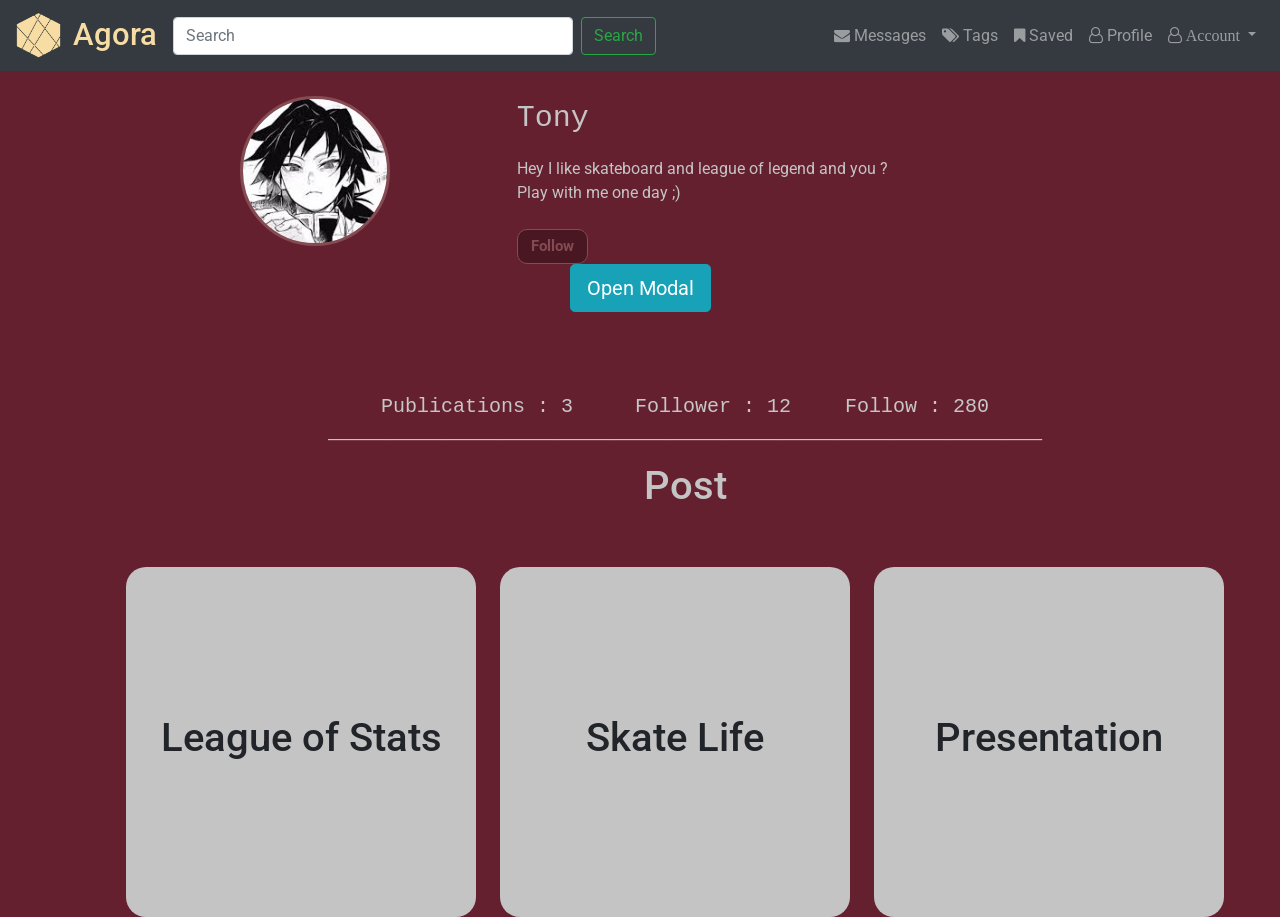
==== otherUser.html @ f969e2b1 "Tags_finals" ====
<!DOCTYPE html>
<html lang='fr'>

<head>
    <title>User Tony</title>
    <meta charset='UTF-8' />
    <link rel='stylesheet' type="text/css" href='css/profil.css' />
    <link rel='stylesheet' type="text/css" href='css/main.css' />
    <link rel='stylesheet' type="text/css" href='css/bootstrap/bootstrap.css' />
    <link rel='shortcut icon' type="image/png" href='./images/logo.png' />
    <script type="text/javascript" src="js/otherUser.js"></script>
    <link rel='shortcut icon' href='./images/logo.png' />
    <link rel="stylesheet" href="https://fonts.googleapis.com/css?family=Roboto|Varela+Round">
    <link rel='stylesheet' type="text/css" href='css/bootstrap/bootstrap.css' />
    <link rel="stylesheet" href="https://fonts.googleapis.com/icon?family=Material+Icons">
    <link rel="stylesheet" href="https://maxcdn.bootstrapcdn.com/font-awesome/4.7.0/css/font-awesome.min.css">
    <script src="https://code.jquery.com/jquery-3.5.1.min.js"></script>
    <script src="https://cdn.jsdelivr.net/npm/popper.js@1.16.0/dist/umd/popper.min.js"></script>
    <script src="https://stackpath.bootstrapcdn.com/bootstrap/4.5.0/js/bootstrap.min.js"></script>


    <link rel='stylesheet' href='./css/navbar.css' />
    <script src="js/scriptNavBar.js"> </script>

</head>


<body>
    <nav class="navbar navbar-expand-xl navbar-dark bg-dark">
        <a href="./index.html" class="navbar-brand">
            <img src="./images/logo.png" width="45" height="45" alt="" />
            <h1 style="display: inline; vertical-align: middle;">Agora</h1>
        </a>


        <button type="button" class="navbar-toggler collapsed" data-toggle="collapse" data-target="#navbarCollapse" aria-expanded="false">
                <span class="navbar-toggler-icon"></span>
            </button>
        <!-- Collection of nav links, forms, and other content for toggling -->

        <form class="form-inline">
            <input class="form-control mr-sm-2" type="search" placeholder="Search" aria-label="Search" style="width: 400px;" onfocus="showsearch()" onfocusout="hidesearch()">
            <button class=" btn btn-outline-success my-2 my-sm-0 " type="submit ">Search</button>
        </form>

        <div id="navbarCollapse " class="navbar-collapse justify-content-start collapse">

            <form class="navbar-form form-inline " form_signature="16474143355621859656 ">
                <div class="input-group search-box ">
                    <input type="text " id="search " class="form-control " placeholder="Search here... " field_signature="4273170279 " form_signature="16474143355621859656 ">
                    <span class="input-group-addon "><i class="material-icons "></i></span>
                </div>
            </form>




            <div class="navbar-nav ml-auto ">
                <ul class="nav navbar-nav navbar-right ">

                    <li class="nav-item ">
                        <a class="nav-link " href="conversation.html ">
                            <i class="fa fa-envelope "></i> Messages</a>
                    </li>
                    <li class="nav-item ">
                        <a class="nav-link " href="tags.html">
                            <i class="fa fa-tags "></i> Tags

                        </a>
                    </li>
                    <li class="nav-item ">
                        <a class="nav-link " href="signet.html ">
                            <i class="fa fa-bookmark "></i> Saved</a>
                    </li>
                    <li class="nav-item ">
                        <a class="nav-link " href="profil.html ">
                            <i class="fa fa-user-o "></i> Profile</a>
                    </li>
                </ul>
                <div class="nav-item dropdown">
                    <a href="# " data-toggle="dropdown" class="nav-item nav-link dropdown-toggle user-action " aria-expanded="false "><i class="fa fa-user-o "> Account</i> <b class="caret "></b></a>
                    <div class="dropdown-menu ">
                        <a href="settings.html " class="dropdown-item "><i class="fa fa-sliders "></i> Settings</a>
                        <div class="divider dropdown-divider "></div>
                        <a href="register.html" class="dropdown-item "><i class="fa fa-sign-out "></i> Logout</a>
                    </div>
                </div>
            </div>
        </div>
    </nav>

    <div id="search-box-div" class="search-box">
        <ul>
            <li><a href="otherUser.html">User 1</a></li>
            <li><a href="#">User 2</a></li>

            <li><a href="#">User 3</a></li>
        </ul>
    </div>


<div class="test">
         <div class="bio">
            <div class="row">
                <div class="col-4">
                    <div class="picture-other"></div>
                </div>
                <div class="col-8">
                    <p class="title">Tony</p>
                    <a>Hey</a>
                    <a>I like skateboard and league of legend and you ? </a> <br>
                    <a>Play with me one day ;)</a>
                    <br><br>
                    <button id="button-follow" class="btn-follow" type"button" onclick="change_follow_to_unfollow()">Follow</button>
                </div>
            </div>
        </div>
</div>
   

    <center>
        <div class="container">
        <!-- Trigger the modal with a button -->
        <button type="button" class="btn btn-info btn-lg" data-toggle="modal" data-target="#myModal">Open Modal</button>
    
        <!-- Modal -->
        <div class="modal fade" id="myModal" role="dialog">
            <div class="modal-dialog">
    
                <!-- Modal content-->
                <div class="modal-content">
                    <div class="modal-header">
                        <button type="button" class="close" data-dismiss="modal">&times;</button>
                        <h4 class="modal-title">Modal Header</h4>
                    </div>
                    <div class="modal-body">
                        <div class="custom-search"></div>
                        <input class="form-control" type="text" placeholder="Default input" oninput="dislikeTagFromPeople()"
                            id="inputTag">
                        <div id="listTags">
                            <h3>This is the list of tags :</h3>
                        </div>
                        <div class="modal-footer">
                            <button type="button" class="btn btn-default" data-dismiss="modal">Close</button>
                        </div>
                    </div>
    
                </div>
            </div>
        </div>
        <div class="inside">
        <div class="inside">
            <a class="subtitle">Publications : 3 </a>
            <a class="subtitle2">Follower : 12</a>
            <a class="subtitle2">Follow : 280</a>
            <p style="color : #c4c4c4;">______________________________________________________________________________________________________</p>
            <h1 style="color : #c4c4c4;">Post</h1>
            <br>
            <div class="post">
                <h1>League of Stats</h1>
                <div class="overlay">
                    <p>Stat League Of Legend</p>
                </div> 
            </div>
    
            <div class="post">
                <h1>Skate Life</h1>
                <div class="overlay">
                    <div class="in_overlay">
                        <p>My best skateboard trick</p>
                    </div>
                </div> 
            </div>
    
            <div class="post">
                <h1>Presentation</h1>
                <div class="overlay">
                    <div class="in_overlay">
                        <p>Hey I'm tony</p>
                    </div>
                </div> 
            </div>
            
        </div>
    </center>


</body>

<footer>

</footer>
---- css/profil.css ----
body
{
  background-color: #652030;
}
.contour
{
    background-color: #652030;
    border: 1px solid;
    border-radius: 1px;
    border-color: #c6c6c6;
    padding: 10px;
    margin-right: 140px;

}
.picture
{
    display: block;
    width: 150px;
    height:150px;
    background-color: cornsilk;
    border-radius: 100px;
    background-image: url('../images/profil.png');
    background-position: center;
    background-size: 450px;
    background-repeat: no-repeat;
    
    border: 3px solid ;
    border-color: #844b52;
}
.picture-other
{
    display: block;
    width: 150px;
    height:150px;
    background-color: cornsilk;
    border-radius: 100px;
    background-image: url('../images/icone1.jpg');
    background-position: top;
    background-size: 200px;
    background-repeat: no-repeat;
    
    border: 3px solid ;
    border-color: #844b52;
}
.inside
{
    width: 1200px;
    margin-top:80px;
}
.post
{
    display: inline-flex;
    justify-content: center;
    align-items: center;
    width: 350px;
    height:350px;
    background-color: #c4c4c4;
    border-radius: 20px;
    margin-top: 25px;
    margin-right: 20px;
}
.title
{
    font-family: "Courier New", Courier, monospace;
    font-size: 30px;
}
.subtitle
{
    font-family: "Courier New", Courier, monospace;
    font-size: 20px;
    color : #c6c6c6;
}
.subtitle2
{
    font-family: "Courier New", Courier, monospace;
    font-size: 20px;
    color : #c6c6c6;
    margin-left: 50px;
}

.overlay 
{
    position: absolute;
    display: flex;
    justify-content: center;
    align-items: center;
    width: 350px;
    height:350px;
    opacity: 0;
    transition: .5s ease;
    background-color: #e2e2e2;
    border-radius: 20px;
    z-index: 1;
    overflow:scroll;
 
  }


  .overlay::-webkit-scrollbar 
  {
    display: none;
  }
  .post:hover .overlay 
  {
    opacity: 1;
  }

  .overlay p
  {
      font-size: 30px;
  } 
.bio
{
    margin-left: auto;
    margin-right: auto;
    margin-top:25px;
    /* background-color: #9b5860; */
    height: auto;
    width: 800px;
    border-radius: 5px;
    color : #c4c4c4;

}

.btn-follow
{
    background-color: #491722;
    border: 1px solid #844b52;
    color: #844b52;
    padding: 5px 13px;
    border-radius: 10px;
    font-size: 15px;
    font-weight: bold;
}

.btn-follow:hover 
{
    color: #fff;
    background-color: #8c676f;
    border-color: #8c676f;
}

.btn-follow:focus
{
    outline: 0;
}
---- css/main.css ----
.ensembleTourniquer
{
    box-sizing: border-box;
    display: block;
}
.tourniquer
{
    display: flex;
    position: relative;
    margin-top: -100px;
    margin-right: auto;
    margin-bottom: 0px;
    margin-left: auto;
    width: 1192px;
    height: 465px;
}

.left-slide
{
    box-sizing: border-box;
    width: 845px;
    height: 100%;
    position: absolute;
    top: 0;
    left: 185px;
    transition: all 0.3s;
    transform: translate3d(-237px, 0, 0) scale(0.87);
    opacity: 1;
    z-index: 1;
    transition: all 0.3s;
    transition-property: all;
    transition-duration: 0.3s;
    transition-timing-function: ease;
    transition-delay: 0s;
    filter: brightness(.9);
}

.vide
{
    box-sizing: border-box;
    width: 845px;
    height: 100%;
    position: absolute;
    top: 0;
    left: 185px;
    transition: all 0.3s;
    transform: translate3d(-237px, 0, 0) scale(0.87);
    opacity: 0;
    z-index: 1;
    transition: all 0.3s;
    transition-property: all;
    transition-duration: 0.3s;
    transition-timing-function: ease;
    transition-delay: 0s;
    filter: brightness(.9);
}

.right-slide
{
    box-sizing: border-box;
    width: 845px;
    height: 100%;
    position: absolute;
    top: 0;
    left: 185px;
    transition: all 0.3s;
        transform: translate3d(237px, 0, 0) scale(0.87);
    opacity: 1;
    z-index: 1;
        transition: all 0.3s;
    transition-property: all;
    transition-duration: 0.3s;
    transition-timing-function: ease;
    transition-delay: 0s;
    filter: brightness(.9);
}
.mid-slide
{
    box-sizing: border-box;
    width: 845px;
    height: 100%;
    opacity: 1;
    position: absolute;
    top: 0;
    left: 185px;
    transition: all 0.3s;
    transform: translate3d(0, 0, 0) scale(1);
    z-index: 2;
    transition: all 0.3s;
    transition-property: all;
    transition-duration: 0.3s;
    transition-timing-function: ease;
    transition-delay: 0s;
}
.slide-vide
{
    opacity: 0;
}

.arrow
{
    transform: scale(0.1);
    display: block;
    transition: 0.2s;
}

.arrow-left
{
    position: absolute; left: 2em;
}

.arrow-left:hover
{
    transform: scale(0.12) translateX(-100px);
}

.arrow-left:active
{
    transform: scale(0.15) translateX(-150px);
}

.arrow-right
{
    position: absolute; right: 2em;
}

.arrow-right:hover
{
    transform: scale(0.12) translateX(100px);
}

.arrow-right:active
{
    transform: scale(0.15) translateX(150px);
}

textarea {
    resize: none;
    height:80%;
    width: 80%;
  }
---- css/navbar.css ----
/*@import "https://use.fontawesome.com/releases/v5.5.0/css/all.css";*/

body {
    margin: 0;
}

nav {
    margin: 0px;
}

a.navbar-brand>h1 {
    display: inline;
    font-size: 23pt;
    vertical-align: middle;
    color: #f7dda4;
    padding-left: 7px;
}

.navbar-form {
    margin-left: auto;
}

.navbar-account {
    font-size: 23pt;
}

.dropdown-menu {
    left: -50px;
}


/**Search Box**/

.search-box {
    display: none;
    width: 200px;
    margin-left: 175px;
}

.search-box ul {
    list-style-type: none;
    padding: 0;
    margin: 0;
}

.search-box ul li a {
    border: 1px solid #f7dda4;
    margin-top: -1px;
    background-color: #343a40;
    padding: 12px;
    text-decoration: none;
    font-size: 18px;
    color: #f7dda4;
    display: block;
    transition: 300ms;
}

.search-box ul li a:hover:not(.header) {
    background-color: grey;
    font-size: 19pt;
}
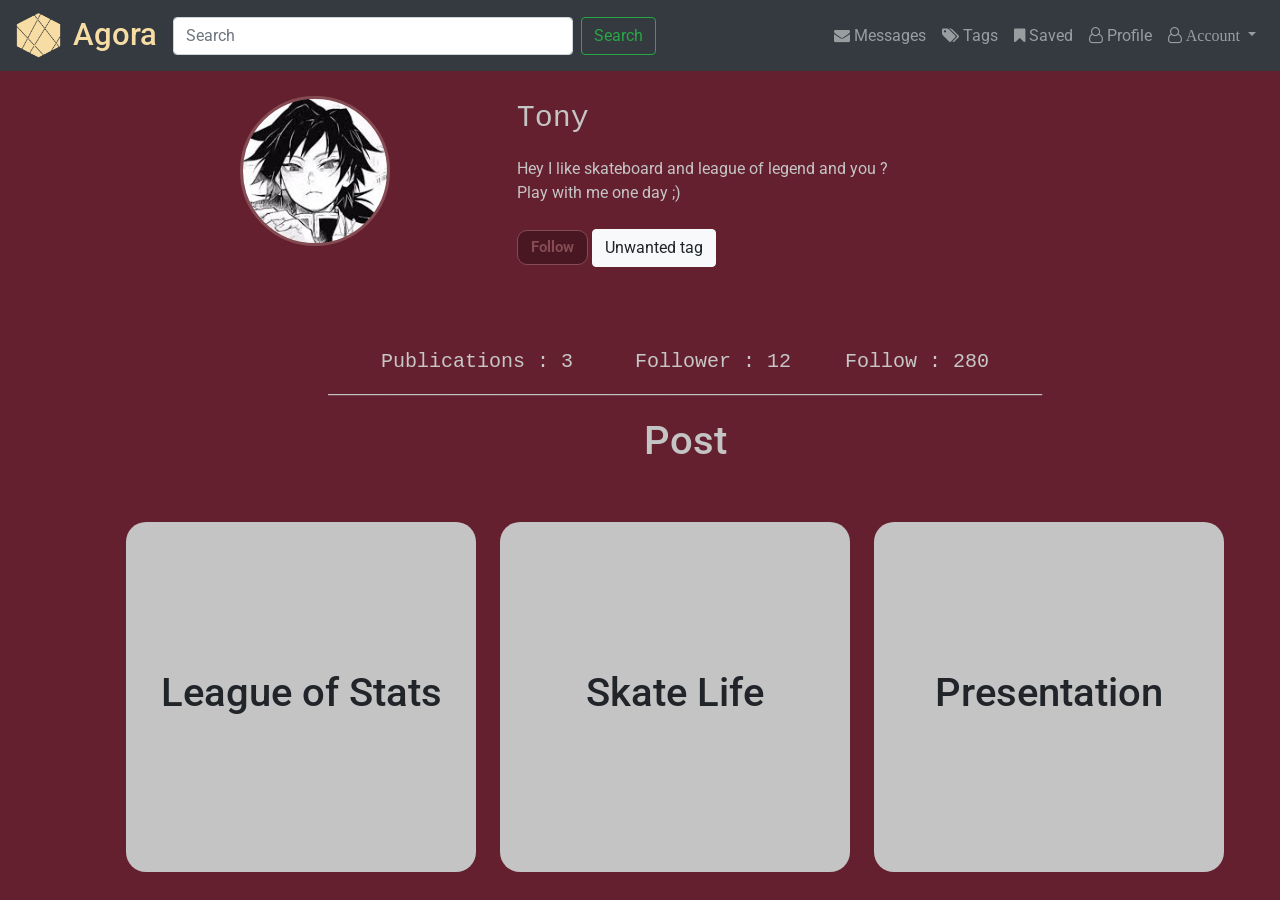
==== commit 0235f464: "addmodalusertag" ====
--- a/otherUser.html
+++ b/otherUser.html
@@ -112,6 +112,7 @@
                     <a>Play with me one day ;)</a>
                     <br><br>
                     <button id="button-follow" class="btn-follow" type"button" onclick="change_follow_to_unfollow()">Follow</button>
+                    <button type="button" class="btn btn-light" data-toggle="modal" data-target="#myModal">Unwanted tag</button
                 </div>
             </div>
         </div>
@@ -120,34 +121,32 @@
 
     <center>
         <div class="container">
-        <!-- Trigger the modal with a button -->
-        <button type="button" class="btn btn-info btn-lg" data-toggle="modal" data-target="#myModal">Open Modal</button>
     
         <!-- Modal -->
-        <div class="modal fade" id="myModal" role="dialog">
-            <div class="modal-dialog">
-    
-                <!-- Modal content-->
-                <div class="modal-content">
-                    <div class="modal-header">
-                        <button type="button" class="close" data-dismiss="modal">&times;</button>
-                        <h4 class="modal-title">Modal Header</h4>
+            <div class="modal fade" id="myModal" role="dialog">
+                <div class="modal-dialog">
+
+                    <!-- Modal content-->
+                    <div class="modal-content"  style="background-color: #722E37; color: white">
+                        <div class="modal-header">
+                            <button type="button" class="close" data-dismiss="modal">&times;</button>
+                            <h4 class="modal-title">Write tag you don't want to see from this User :</h4>
+                        </div>
+                        <div class="modal-body">
+                            <div class="custom-search"></div>
+                            <input class="form-control" type="text" placeholder="Default input" oninput="dislikeTagFromPeople()" id="inputTag">
+                            <div id="listTags">
+                                <h4>This is the list of tags :</h4>
+                            </div>
+                            <div class="modal-footer">
+                                <button type="button" class="btn btn-success" data-dismiss="modal">Confirm</button>
+                            </div>
+                        </div>
+
                     </div>
-                    <div class="modal-body">
-                        <div class="custom-search"></div>
-                        <input class="form-control" type="text" placeholder="Default input" oninput="dislikeTagFromPeople()"
-                            id="inputTag">
-                        <div id="listTags">
-                            <h3>This is the list of tags :</h3>
-                        </div>
-                        <div class="modal-footer">
-                            <button type="button" class="btn btn-default" data-dismiss="modal">Close</button>
-                        </div>
-                    </div>
-    
                 </div>
+
             </div>
-        </div>
         <div class="inside">
         <div class="inside">
             <a class="subtitle">Publications : 3 </a>
